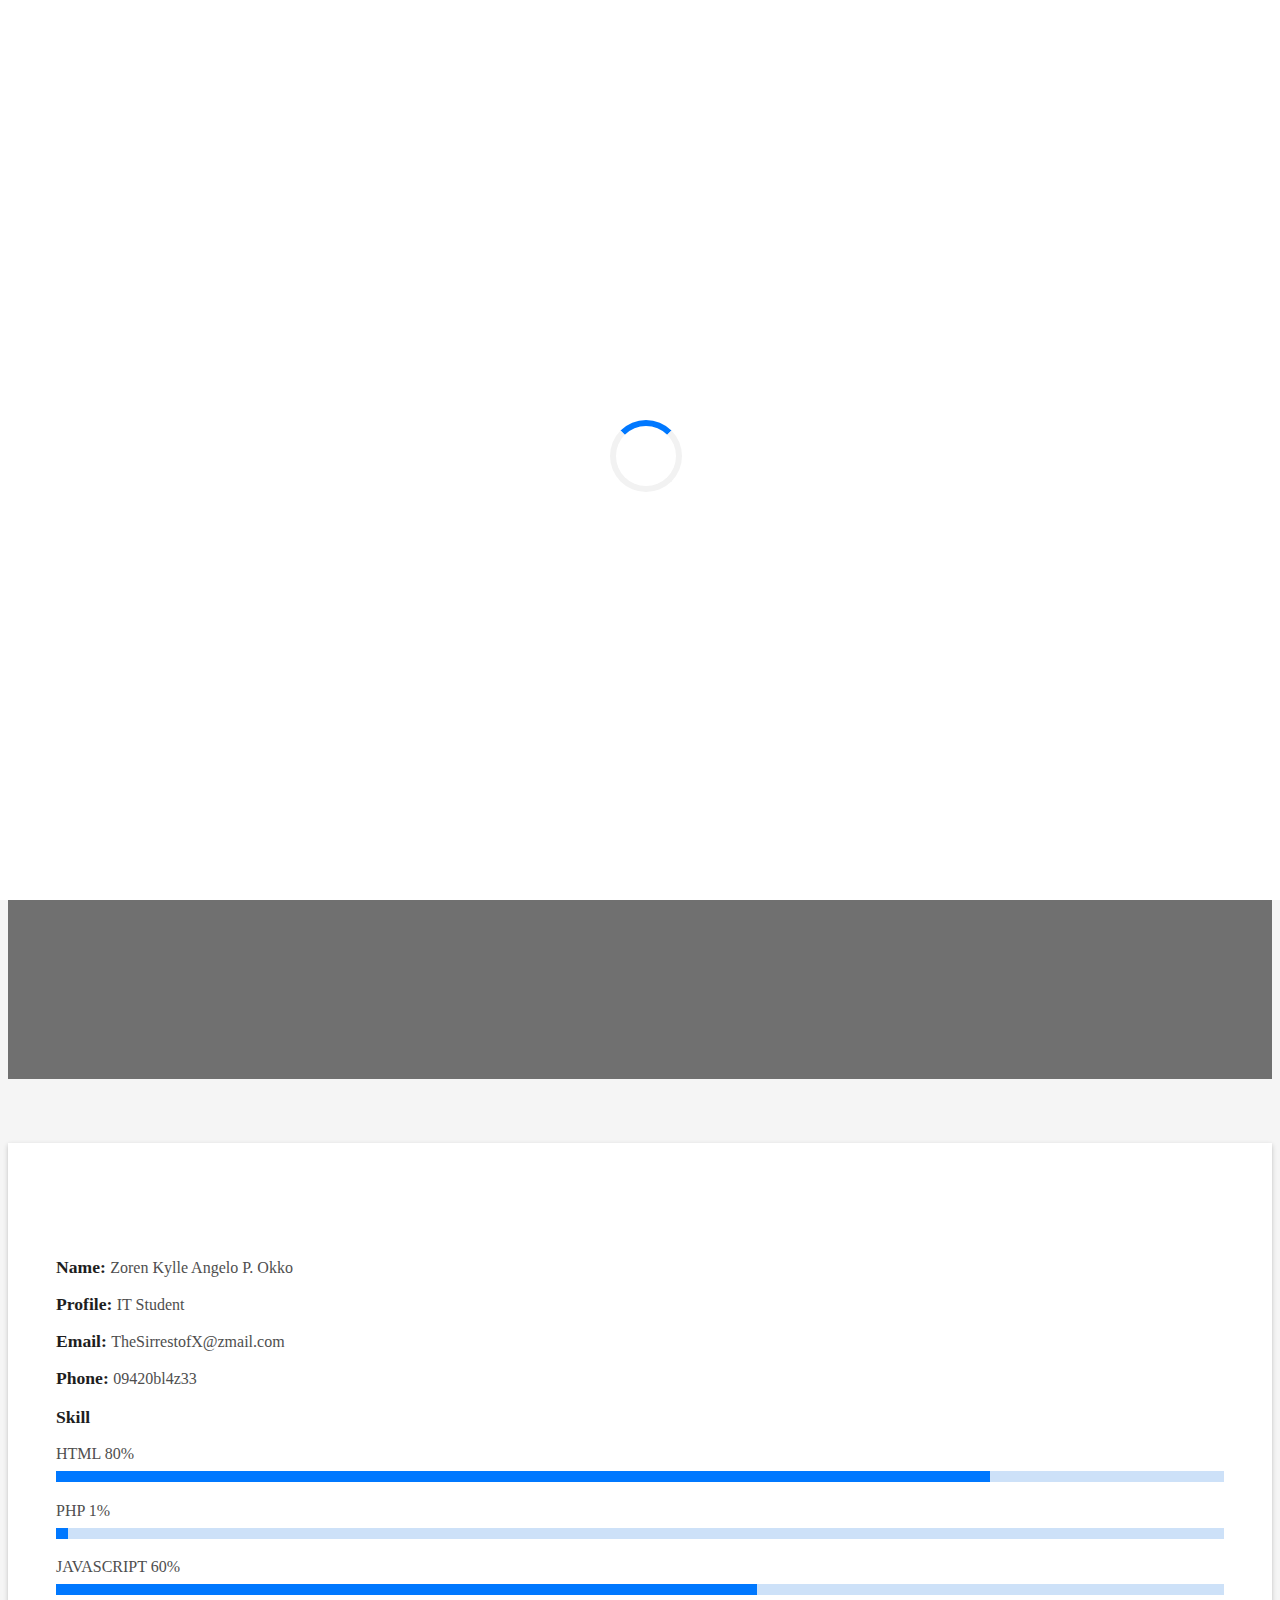
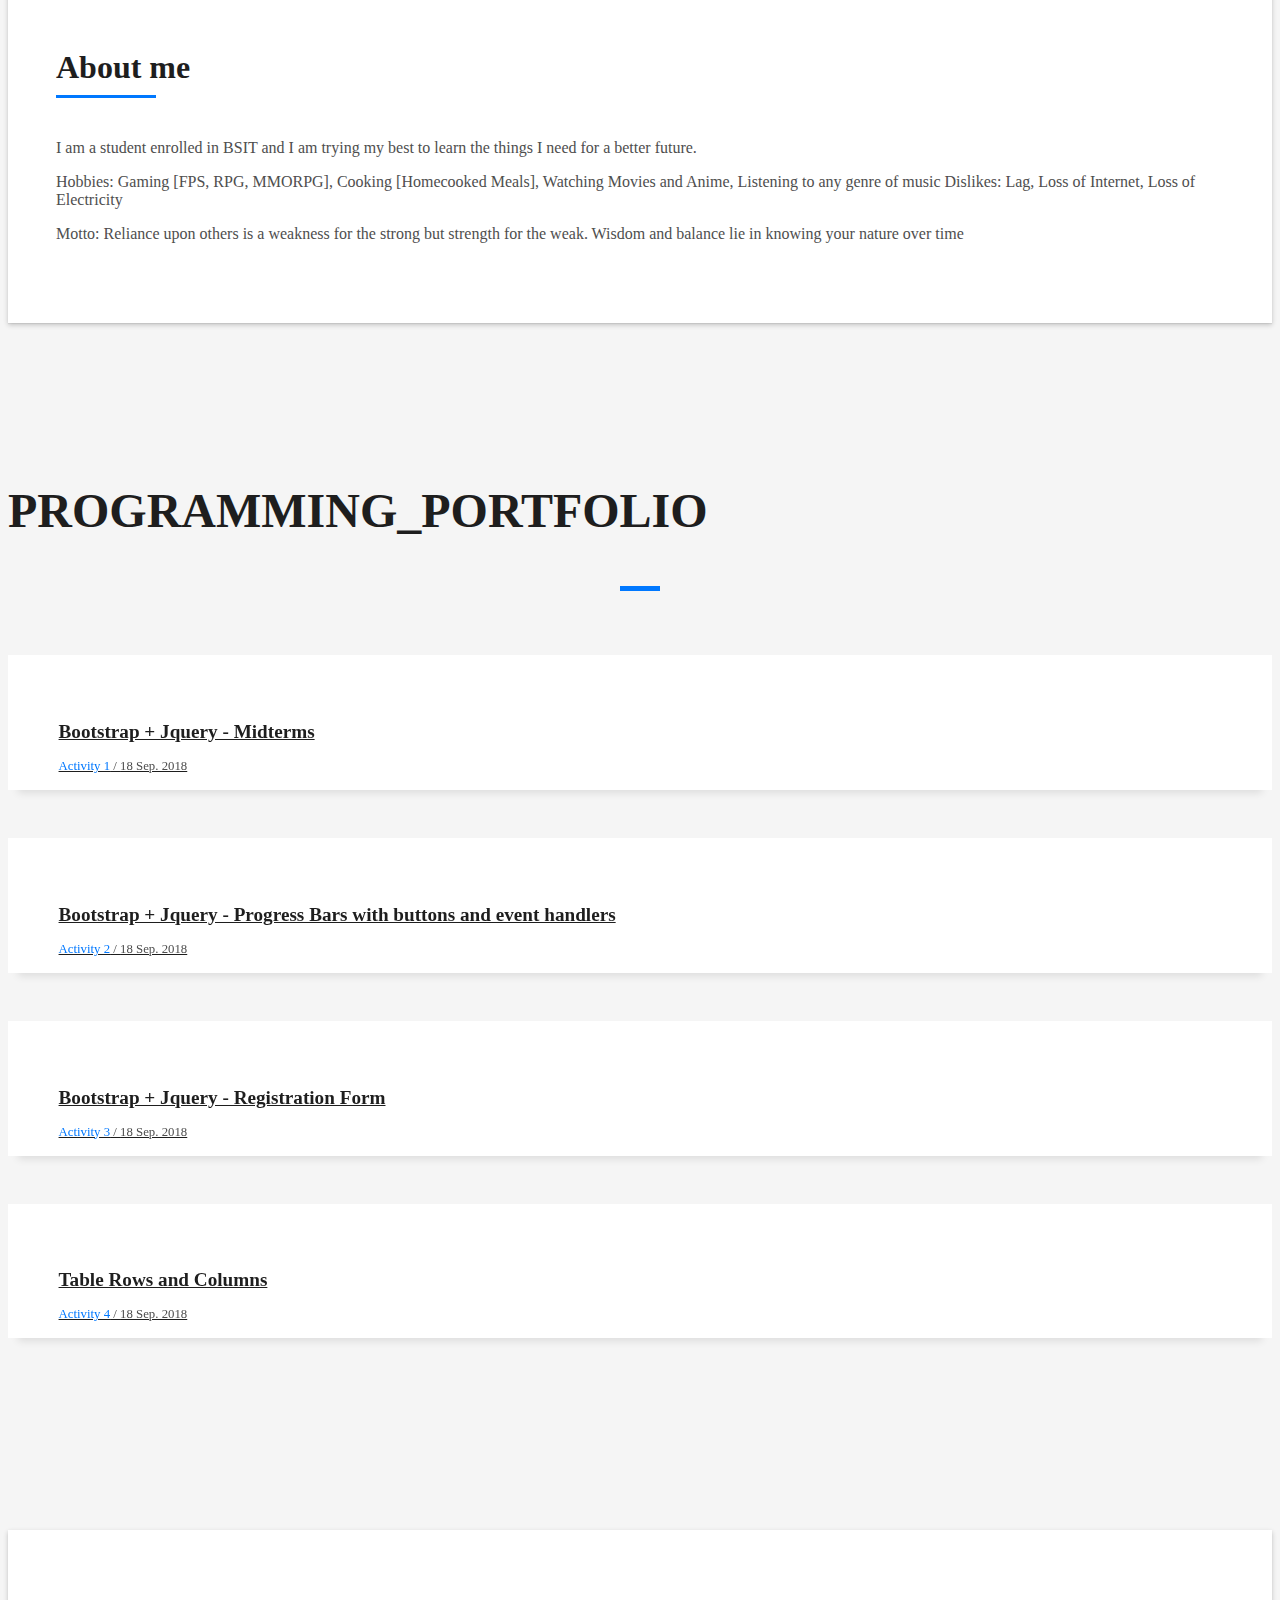
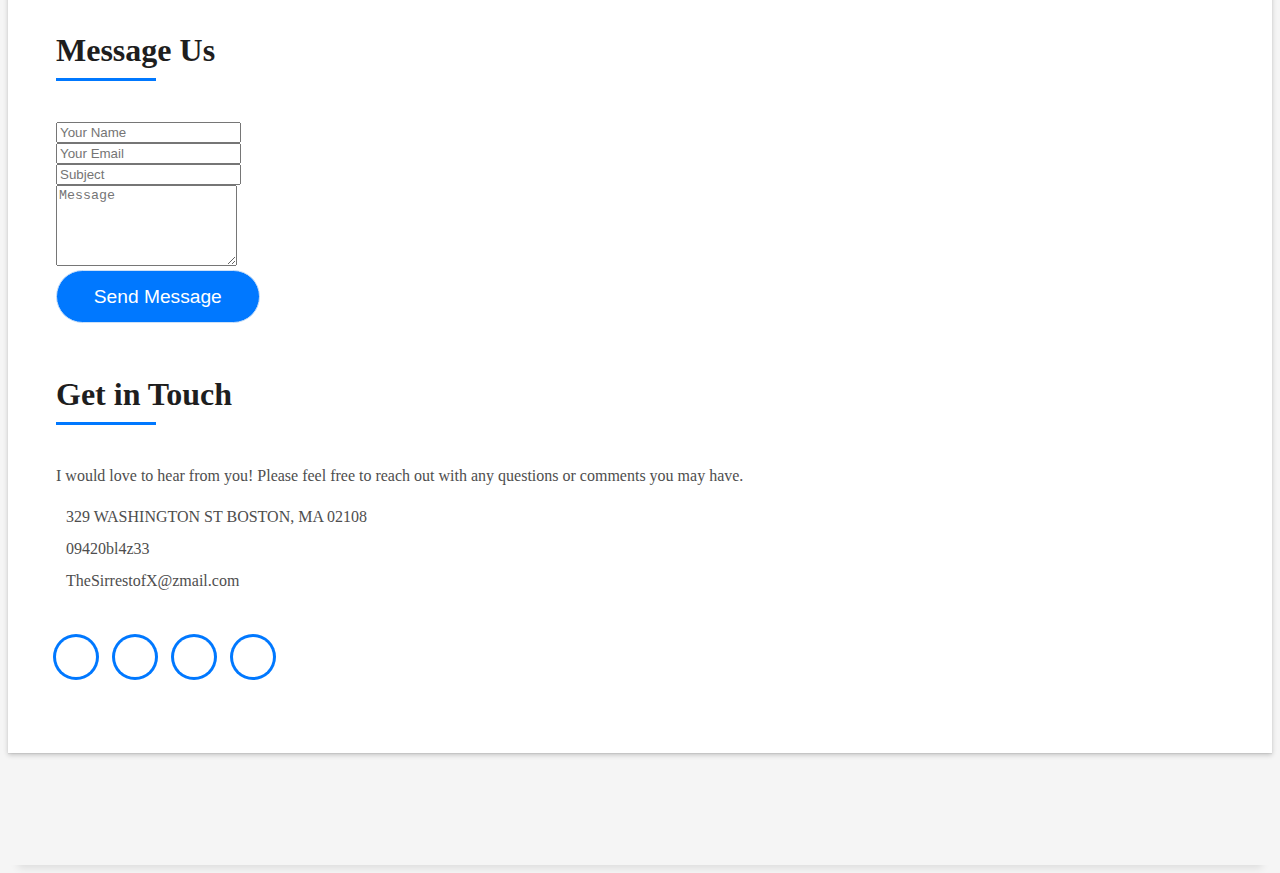
==== index.html @ a2fc1b2d "Add files via upload" ====
<!DOCTYPE html>
<html lang="en">
<head>
  <meta charset="utf-8">
  <title>Portfolio Project</title>
  <meta content="width=device-width, initial-scale=1.0" name="viewport">
  <meta content="" name="keywords">
  <meta content="" name="description">

  <!-- Favicons -->
  <link href="img/favicon.png" rel="icon">
  <link href="img/apple-touch-icon.png" rel="apple-touch-icon">

  <!-- Bootstrap CSS File -->
  <link href="lib/bootstrap/css/bootstrap.min.css" rel="stylesheet">

  <!-- Libraries CSS Files -->
  <link href="lib/font-awesome/css/font-awesome.min.css" rel="stylesheet">
  <link href="lib/animate/animate.min.css" rel="stylesheet">
  <link href="lib/ionicons/css/ionicons.min.css" rel="stylesheet">
  <link href="lib/owlcarousel/assets/owl.carousel.min.css" rel="stylesheet">
  <link href="lib/lightbox/css/lightbox.min.css" rel="stylesheet">
  <link href="css/style.css" rel="stylesheet">
</head>

<body id="page-top">

  <!--/ Nav Star /-->
  <nav class="navbar navbar-b navbar-trans navbar-expand-md fixed-top" id="mainNav">
    <div class="container">
      <a class="navbar-brand js-scroll" href="#page-top">Portfolio Project</a>
      <button class="navbar-toggler collapsed" type="button" data-toggle="collapse" data-target="#navbarDefault"
        aria-controls="navbarDefault" aria-expanded="false" aria-label="Toggle navigation">
        <span></span>
        <span></span>
        <span></span>
      </button>
      <div class="navbar-collapse collapse justify-content-end" id="navbarDefault">
        <ul class="navbar-nav">
          <li class="nav-item">
            <a class="nav-link js-scroll active" href="#home">Home</a>
          </li>
          <li class="nav-item">
            <a class="nav-link js-scroll" href="#about">About</a>
          </li>
          <li class="nav-item">
            <a class="nav-link js-scroll" href="#contact">Contact</a>
          </li>
        </ul>
      </div>
    </div>
  </nav>
  <!--/ Nav End /-->

  <!--/ Intro Skew Star /-->
  <div id="home" class="intro route bg-image" style="background-image: url(img/zoren.png)">
    <div class="overlay-itro"></div>
    <div class="intro-content display-table">
      <div class="table-cell">
        <div class="container">
          <!--<p class="display-6 color-d">Hello, world!</p>-->
          <h1 class="intro-title mb-4">I am Zoren Okko</h1>
          <p class="intro-subtitle"><span class="text-slider-items">Gamer,IT Student,404 NOT FOUND,JK LOL,Weeb</span><strong class="text-slider"></strong></p>
          <!-- <p class="pt-3"><a class="btn btn-primary btn js-scroll px-4" href="#about" role="button">Learn More</a></p> -->
        </div>
      </div>
    </div>
  </div>
  <!--/ Intro Skew End /-->

  <section id="about" class="about-mf sect-pt4 route">
    <div class="container">
      <div class="row">
        <div class="col-sm-12">
          <div class="box-shadow-full">
            <div class="row">
              <div class="col-md-6">
                <div class="row">
                  <div class="col-sm-6 col-md-5">
                    <div class="about-img">
                      <img src="img/intro-bg.jpg" class="img-fluid rounded b-shadow-a" alt="">
                    </div>
                  </div>
                  <div class="col-sm-6 col-md-7">
                    <div class="about-info">
                      <p><span class="title-s">Name: </span> <span>Zoren Kylle Angelo P. Okko</span></p>
                      <p><span class="title-s">Profile: </span> <span>IT Student</span></p>
                      <p><span class="title-s">Email: </span> <span>TheSirrestofX@zmail.com</span></p>
                      <p><span class="title-s">Phone: </span> <span>09420bl4z33</span></p>
                    </div>
                  </div>
                </div>
                <div class="skill-mf">
                  <p class="title-s">Skill</p>
                  <span>HTML</span> <span class="pull-right">80%</span>
                  <div class="progress">
                    <div class="progress-bar" role="progressbar" style="width: 80%;" aria-valuenow="85" aria-valuemin="0"
                      aria-valuemax="100"></div>
                  </div>
                  <span>PHP</span> <span class="pull-right">1%</span>
                  <div class="progress">
                    <div class="progress-bar" role="progressbar" style="width: 1%" aria-valuenow="50" aria-valuemin="0"
                      aria-valuemax="100"></div>
                  </div>
                  <span>JAVASCRIPT</span> <span class="pull-right">60%</span>
                  <div class="progress">
                    <div class="progress-bar" role="progressbar" style="width: 60%" aria-valuenow="90" aria-valuemin="0"
                      aria-valuemax="100"></div>
                  </div>
                </div>
              </div>
              <div class="col-md-6">
                <div class="about-me pt-4 pt-md-0">
                  <div class="title-box-2">
                    <h5 class="title-left">
                      About me
                    </h5>
                  </div>
                  <p class="lead">
                    I am a student enrolled in BSIT and I am trying my best to learn the things I need for a better
                    future.
                  </p>
                  <p class="lead">
                    Hobbies: Gaming [FPS, RPG, MMORPG], Cooking [Homecooked Meals], Watching Movies and Anime, 
                    Listening to any genre of music
                    Dislikes: Lag, Loss of Internet, Loss of Electricity
                  </p>
                  <p class="lead">
                    Motto: Reliance upon others is a weakness for the strong but strength for the weak.
                    Wisdom and balance lie in knowing your nature over time
                  </p>
                </div>
              </div>
            </div>
          </div>
        </div>
      </div>
    </div>
  </section>

  <!--/ Section Portfolio Star /-->
  <section id="work" class="portfolio-mf sect-pt4 route">
    <div class="container">
      <div class="row">
        <div class="col-sm-12">
          <div class="title-box text-center">
            <h3 class="title-a">
              Programming_Portfolio
            </h3>
            <div class="line-mf"></div>
          </div>
        </div>
      </div>
      <div class="row">
        <div class="col-md-4">
          <div class="work-box">
            <a href="img/work-1.jpg" data-lightbox="gallery-mf">
              <div class="work-img">
                <img src="img/work-1.jpg" alt="" class="img-fluid">
              </div>
              <div class="work-content">
                <div class="row">
                  <div class="col-sm-8">
                    <h2 class="w-title">Bootstrap + Jquery - Midterms</h2>
                    <div class="w-more">
                      <span class="w-ctegory">Activity 1</span> / <span class="w-date">18 Sep. 2018</span>
                    </div>
                  </div>
                  <div class="col-sm-4">
                    <div class="w-like">
                      <span class="ion-ios-plus-outline"></span>
                    </div>
                  </div>
                </div>
              </div>
            </a>
          </div>
        </div>
        <div class="col-md-4">
          <div class="work-box">
            <a href="img/work-2.jpg" data-lightbox="gallery-mf">
              <div class="work-img">
                <img src="img/work-2.jpg" alt="" class="img-fluid">
              </div>
              <div class="work-content">
                <div class="row">
                  <div class="col-sm-8">
                    <h2 class="w-title">Bootstrap + Jquery - Progress Bars with buttons and event handlers</h2>
                    <div class="w-more">
                      <span class="w-ctegory">Activity 2</span> / <span class="w-date">18 Sep. 2018</span>
                    </div>
                  </div>
                  <div class="col-sm-4">
                    <div class="w-like">
                      <span class="ion-ios-plus-outline"></span>
                    </div>
                  </div>
                </div>
              </div>
            </a>
          </div>
        </div>
        <div class="col-md-4">
          <div class="work-box">
            <a href="img/work-3.jpg" data-lightbox="gallery-mf">
              <div class="work-img">
                <img src="img/work-3.jpg" alt="" class="img-fluid">
              </div>
              <div class="work-content">
                <div class="row">
                  <div class="col-sm-8">
                    <h2 class="w-title">Bootstrap + Jquery - Registration Form</h2>
                    <div class="w-more">
                      <span class="w-ctegory">Activity 3</span> / <span class="w-date">18 Sep. 2018</span>
                    </div>
                  </div>
                  <div class="col-sm-4">
                    <div class="w-like">
                      <span class="ion-ios-plus-outline"></span>
                    </div>
                  </div>
                </div>
              </div>
            </a>
          </div>
        </div>
        <div class="col-md-4">
          <div class="work-box">
            <a href="img/work-4.jpg" data-lightbox="gallery-mf">
              <div class="work-img">
                <img src="img/work-4.jpg" alt="" class="img-fluid">
              </div>
              <div class="work-content">
                <div class="row">
                  <div class="col-sm-8">
                    <h2 class="w-title">Table Rows and Columns</h2>
                    <div class="w-more">
                      <span class="w-ctegory">Activity 4</span> / <span class="w-date">18 Sep. 2018</span>
                    </div>
                  </div>
                  <div class="col-sm-4">
                    <div class="w-like">
                      <span class="ion-ios-plus-outline"></span>
                    </div>
                  </div>
                </div>
              </div>
            </a>
          </div>
        </div>
  </section>
  <!--/ Section Portfolio End /-->

  <!--/ Section Contact-Footer Star /-->
  <section class="paralax-mf footer-paralax bg-image sect-mt4 route" style="background-image: url(img/wassuh.png)">
    <div class="overlay-mf"></div>
    <div class="container">
      <div class="row">
        <div class="col-sm-12">
          <div class="contact-mf">
            <div id="contact" class="box-shadow-full">
              <div class="row">
                <div class="col-md-6">
                  <div class="title-box-2">
                    <h5 class="title-left">
                       Message Us
                    </h5>
                  </div>
                  <div>
                      <form action="" method="post" role="form" class="contactForm">
                      <div id="sendmessage">Your message has been sent. Thank you!</div>
                      <div id="errormessage"></div>
                      <div class="row">
                        <div class="col-md-12 mb-3">
                          <div class="form-group">
                            <input type="text" name="name" class="form-control" id="name" placeholder="Your Name" data-rule="minlen:4" data-msg="Please enter at least 4 chars" />
                            <div class="validation"></div>
                          </div>
                        </div>
                        <div class="col-md-12 mb-3">
                          <div class="form-group">
                            <input type="email" class="form-control" name="email" id="email" placeholder="Your Email" data-rule="email" data-msg="Please enter a valid email" />
                            <div class="validation"></div>
                          </div>
                        </div>
                        <div class="col-md-12 mb-3">
                            <div class="form-group">
                              <input type="text" class="form-control" name="subject" id="subject" placeholder="Subject" data-rule="minlen:4" data-msg="Please enter at least 8 chars of subject" />
                              <div class="validation"></div>
                            </div>
                        </div>
                        <div class="col-md-12 mb-3">
                          <div class="form-group">
                            <textarea class="form-control" name="message" rows="5" data-rule="required" data-msg="Please write something for us" placeholder="Message"></textarea>
                            <div class="validation"></div>
                          </div>
                        </div>
                        <div class="col-md-12">
                          <button type="submit" class="button button-a button-big button-rouded">Send Message</button>
                        </div>
                      </div>
                    </form>
                  </div>
                </div>
                <div class="col-md-6">
                  <div class="title-box-2 pt-4 pt-md-0">
                    <h5 class="title-left">
                      Get in Touch
                    </h5>
                  </div>
                  <div class="more-info">
                    <p class="lead">
                      I would love to hear from you! Please feel free to reach out with any questions or comments you may have.
                    </p>
                    <ul class="list-ico">
                      <li><span class="ion-ios-location"></span> 329 WASHINGTON ST BOSTON, MA 02108</li>
                      <li><span class="ion-ios-telephone"></span> 09420bl4z33</li>
                      <li><span class="ion-email"></span> TheSirrestofX@zmail.com</li>
                    </ul>
                  </div>
                  <div class="socials">
                    <ul>
                      <li><a href=""><span class="ico-circle"><i class="ion-social-facebook"></i></span></a></li>
                      <li><a href=""><span class="ico-circle"><i class="ion-social-instagram"></i></span></a></li>
                      <li><a href=""><span class="ico-circle"><i class="ion-social-twitter"></i></span></a></li>
                      <li><a href=""><span class="ico-circle"><i class="ion-social-pinterest"></i></span></a></li>
                    </ul>
                  </div>
                </div>
              </div>
            </div>
          </div>
        </div>
      </div>
    </div>
    <footer>
      </div>
          </div>
          </div>
        </div>
      </div>
    </footer>
  </section>
  <!--/ Section Contact-footer End /-->

  <a href="#" class="back-to-top"><i class="fa fa-chevron-up"></i></a>
  <div id="preloader"></div>

  <!-- JavaScript Libraries -->
  <script src="lib/jquery/jquery.min.js"></script>
  <script src="lib/jquery/jquery-migrate.min.js"></script>
  <script src="lib/bootstrap/js/bootstrap.min.js"></script>
  <script src="lib/easing/easing.min.js"></script>
  <script src="lib/counterup/jquery.waypoints.min.js"></script>
  <script src="lib/counterup/jquery.counterup.js"></script>
  <script src="lib/owlcarousel/owl.carousel.min.js"></script>
  <script src="lib/typed/typed.min.js"></script>
  <!-- Contact Form JavaScript File -->
  <script src="contactform/contactform.js"></script>

  <!-- Template Main Javascript File -->
  <script src="js/main.js"></script>

</body>
</html>
---- css/style.css ----
/*
  Theme Name: DevFolio
  Theme URL: https://bootstrapmade.com/devfolio-bootstrap-portfolio-html-template/
  Author: BootstrapMade.com
  License: https://bootstrapmade.com/license/
*/

/*======================================
//--//-->   STYLES GENERALES
======================================*/

body {
  background-color: #f5f5f5;
  color: #4e4e4e;
}

h1,
h2,
h3,
h4,
h5,
h6 {
  color: #1e1e1e;
}

a {
  color: #1e1e1e;
  transition: all 0.5s ease-in-out;
}

a:hover {
  color: #0078ff;
  text-decoration: none;
  transition: all 0.5s ease-in-out;
}

.p-r {
  position: relative;
}

.color-a {
  color: #0078ff;
}

.color-d {
  color: #f5f5f5;
}

.color-text-a {
  color: #4e4e4e;
}

.box-shadow,
.paralax-mf,
.service-box,
.work-box,
.card-blog {
  box-shadow: 0 13px 8px -10px rgba(0, 0, 0, 0.1);
}

.box-shadow-a,
.button:hover {
  box-shadow: 0 0 0 4px #cde1f8;
}

.display-5 {
  font-size: 2.5rem;
  font-weight: 300;
  line-height: 1.1;
}

.display-6 {
  font-size: 2rem;
  font-weight: 300;
  line-height: 1.1;
}

.avatar {
  width: 32px;
  height: 32px;
  margin-right: 4px;
  overflow: hidden;
}

.bg-image {
  background-repeat: no-repeat;
  background-attachment: fixed;
  background-size: cover;
  background-position: center center;
}

.paralax-mf {
  position: relative;
  padding: 8rem 0;
}

.display-table {
  width: 100%;
  height: 100%;
  display: table;
}

.table-cell {
  display: table-cell;
  vertical-align: middle;
}

/*--/ Sections /--*/

.sect-4 {
  padding: 4rem 0;
}

.sect-pt4 {
  padding-top: 4rem;
}

.sect-mt4 {
  margin-top: 4rem;
}

/*--/ Title s /--*/

.title-s {
  font-weight: 600;
  color: #1e1e1e;
  font-size: 1.1rem;
}

/*--/ Title A /--*/

.title-box {
  margin-bottom: 4rem;
}

.title-a {
  font-size: 3rem;
  font-weight: bold;
  text-transform: uppercase;
}

.subtitle-a {
  color: #4e4e4e;
}

.line-mf {
  width: 40px;
  height: 5px;
  background-color: #0078ff;
  margin: 0 auto;
}

/*--/ Title Left /--*/

.title-box-2 {
  margin-bottom: 3rem;
}

.title-left {
  font-size: 2rem;
  position: relative;
}

.title-left:before {
  content: '';
  position: absolute;
  height: 3px;
  background-color: #0078ff;
  width: 100px;
  bottom: -12px;
}

/*------/ Box /------*/

.box-pl2 {
  padding-left: 2rem;
}

.box-shadow-full {
  padding: 3rem 1.25rem;
  position: relative;
  background-color: #fff;
  margin-bottom: 3rem;
  z-index: 2;
  box-shadow: 0 1px 1px 0 rgba(0, 0, 0, 0.06), 0 2px 5px 0 rgba(0, 0, 0, 0.2);
}

/*------/ Socials /------*/

.socials {
  padding: 1.5rem 0;
}

.socials ul li {
  display: inline-block;
}

.socials .ico-circle {
  height: 40px;
  width: 40px;
  font-size: 1.7rem;
  border-radius: 50%;
  line-height: 1.4;
  margin: 0 15px 0 0;
  box-shadow: 0 0 0 3px #0078ff;
  transition: all 500ms ease;
}

.socials .ico-circle:hover {
  background-color: #0078ff;
  color: #fff;
  box-shadow: 0 0 0 3px #cde1f8;
  transition: all 500ms ease;
}

/*------/ Ul resect /------*/

.ul-resect,
.socials ul,
.list-ico,
.blog-wrapper .post-meta ul,
.box-comments .list-comments,
.widget-sidebar .list-sidebar,
.widget-tags ul {
  list-style: none;
  padding-left: 0;
  margin-bottom: 0;
}

.list-ico {
  line-height: 2;
}

.list-ico span {
  color: #0078ff;
  margin-right: 10px;
}

/*------/ Ico Circle /------*/

.ico-circle {
  height: 100px;
  width: 100px;
  font-size: 2rem;
  border-radius: 50%;
  line-height: 1.55;
  margin: 0 auto;
  text-align: center;
  box-shadow: 0 0 0 10px #0078ff;
  display: block;
}

/*------/ Owl Carousel /------*/

.owl-theme .owl-dots {
  text-align: center;
  margin-top: 18px;
}

.owl-theme .owl-dots .owl-dot {
  display: inline-block;
}

.owl-theme .owl-dots .owl-dot span {
  width: 18px;
  height: 7px;
  margin: 5px 5px;
  background: #cde1f8;
  border: 0px solid #cde1f8;
  display: block;
  transition: all 0.6s ease-in-out;
  cursor: pointer;
}

.owl-theme .owl-dots .owl-dot:hover span {
  background-color: #cde1f8;
}

.owl-theme .owl-dots .owl-dot.active span {
  background-color: #1B1B1B;
  width: 25px;
}

/*--/ Scrolltop s /--*/

.scrolltop-mf {
  position: relative;
  display: none;
}

.scrolltop-mf span {
  z-index: 999;
  position: fixed;
  width: 42px;
  height: 42px;
  background-color: #0078ff;
  opacity: .7;
  font-size: 1.6rem;
  line-height: 1.5;
  text-align: center;
  color: #fff;
  top: auto;
  left: auto;
  right: 30px;
  bottom: 50px;
  cursor: pointer;
  border-radius: 50%;
}

/* Back to top button */

.back-to-top {
  position: fixed;
  display: none;
  background: #0078ff;
  color: #fff;
  width: 44px;
  height: 44px;
  text-align: center;
  line-height: 1;
  font-size: 16px;
  border-radius: 50%;
  right: 15px;
  bottom: 15px;
  transition: background 0.5s;
  z-index: 11;
}

.back-to-top i {
  padding-top: 12px;
  color: #fff;
}

/* Prelaoder */

#preloader {
  position: fixed;
  top: 0;
  left: 0;
  right: 0;
  bottom: 0;
  z-index: 9999;
  overflow: hidden;
  background: #fff;
}

#preloader:before {
  content: "";
  position: fixed;
  top: calc(50% - 30px);
  left: calc(50% - 30px);
  border: 6px solid #f2f2f2;
  border-top: 6px solid #0078ff;
  border-radius: 50%;
  width: 60px;
  height: 60px;
  -webkit-animation: animate-preloader 1s linear infinite;
  animation: animate-preloader 1s linear infinite;
}

@-webkit-keyframes animate-preloader {
  0% {
    -webkit-transform: rotate(0deg);
    transform: rotate(0deg);
  }

  100% {
    -webkit-transform: rotate(360deg);
    transform: rotate(360deg);
  }
}

@keyframes animate-preloader {
  0% {
    -webkit-transform: rotate(0deg);
    transform: rotate(0deg);
  }

  100% {
    -webkit-transform: rotate(360deg);
    transform: rotate(360deg);
  }
}

/*======================================
//--//-->   NAVBAR
======================================*/

.navbar-b {
  transition: all .5s ease-in-out;
  background-color: transparent;
  padding-top: 1.563rem;
  padding-bottom: 1.563rem;
}

.navbar-b.navbar-reduce {
  box-shadow: 0px 6px 9px 0px rgba(0, 0, 0, 0.06);
}

.navbar-b.navbar-trans .nav-item,
.navbar-b.navbar-reduce .nav-item {
  position: relative;
  padding-right: 10px;
  padding-left: 0;
}

.navbar-b.navbar-trans .nav-link,
.navbar-b.navbar-reduce .nav-link {
  color: #fff;
  text-transform: uppercase;
  font-weight: 600;
}

.navbar-b.navbar-trans .nav-link:before,
.navbar-b.navbar-reduce .nav-link:before {
  content: '';
  position: absolute;
  margin-left: 0px;
  width: 0%;
  bottom: 0;
  left: 0;
  height: 2px;
  transition: all 500ms ease;
}

.navbar-b.navbar-trans .nav-link:hover,
.navbar-b.navbar-reduce .nav-link:hover {
  color: #1B1B1B;
}

.navbar-b.navbar-trans .nav-link:hover:before,
.navbar-b.navbar-reduce .nav-link:hover:before {
  width: 35px;
}

.navbar-b.navbar-trans .show > .nav-link:before,
.navbar-b.navbar-trans .active > .nav-link:before,
.navbar-b.navbar-trans .nav-link.show:before,
.navbar-b.navbar-trans .nav-link.active:before,
.navbar-b.navbar-reduce .show > .nav-link:before,
.navbar-b.navbar-reduce .active > .nav-link:before,
.navbar-b.navbar-reduce .nav-link.show:before,
.navbar-b.navbar-reduce .nav-link.active:before {
  width: 35px;
}

.navbar-b.navbar-trans .nav-link:before {
  background-color: #fff;
}

.navbar-b.navbar-trans .nav-link:hover {
  color: #fff;
}

.navbar-b.navbar-trans .show > .nav-link,
.navbar-b.navbar-trans .active > .nav-link,
.navbar-b.navbar-trans .nav-link.show,
.navbar-b.navbar-trans .nav-link.active {
  color: #fff;
}

.navbar-b.navbar-reduce {
  transition: all .5s ease-in-out;
  background-color: #fff;
  padding-top: 15px;
  padding-bottom: 15px;
}

.navbar-b.navbar-reduce .nav-link {
  color: #0078ff;
}

.navbar-b.navbar-reduce .nav-link:before {
  background-color: #0078ff;
}

.navbar-b.navbar-reduce .nav-link:hover {
  color: #0078ff;
}

.navbar-b.navbar-reduce .show > .nav-link,
.navbar-b.navbar-reduce .active > .nav-link,
.navbar-b.navbar-reduce .nav-link.show,
.navbar-b.navbar-reduce .nav-link.active {
  color: #0078ff;
}

.navbar-b.navbar-reduce .navbar-brand {
  color: #0078ff;
}

.navbar-b.navbar-reduce .navbar-toggler span {
  background-color: #1B1B1B;
}

.navbar-b .navbar-brand {
  color: #fff;
  font-size: 1.6rem;
  font-weight: 600;
}

.navbar-b .navbar-nav .dropdown-item.show .dropdown-menu,
.navbar-b .dropdown.show .dropdown-menu,
.navbar-b .dropdown-btn.show .dropdown-menu {
  -webkit-transform: translate3d(0px, 0px, 0px);
  transform: translate3d(0px, 0px, 0px);
  visibility: visible !important;
}

.navbar-b .dropdown-menu {
  margin: 1.12rem 0 0;
  border-radius: 0;
}

.navbar-b .dropdown-menu .dropdown-item {
  padding: .7rem 1.7rem;
  transition: all 500ms ease;
}

.navbar-b .dropdown-menu .dropdown-item:hover {
  background-color: #0078ff;
  color: #fff;
  transition: all 500ms ease;
}

.navbar-b .dropdown-menu .dropdown-item.active {
  background-color: #0078ff;
}

/*--/ Hamburger Navbar /--*/

.navbar-toggler {
  position: relative;
}

.navbar-toggler:focus,
.navbar-toggler:active {
  outline: 0;
}

.navbar-toggler span {
  display: block;
  background-color: #fff;
  height: 3px;
  width: 25px;
  margin-top: 4px;
  margin-bottom: 4px;
  -webkit-transform: rotate(0deg);
  transform: rotate(0deg);
  left: 0;
  opacity: 1;
}

.navbar-toggler span:nth-child(1),
.navbar-toggler span:nth-child(3) {
  transition: -webkit-transform .35s ease-in-out;
  transition: transform .35s ease-in-out;
  transition: transform .35s ease-in-out, -webkit-transform .35s ease-in-out;
}

.navbar-toggler:not(.collapsed) span:nth-child(1) {
  position: absolute;
  left: 12px;
  top: 10px;
  -webkit-transform: rotate(135deg);
  transform: rotate(135deg);
  opacity: 0.9;
}

.navbar-toggler:not(.collapsed) span:nth-child(2) {
  height: 12px;
  visibility: hidden;
  background-color: transparent;
}

.navbar-toggler:not(.collapsed) span:nth-child(3) {
  position: absolute;
  left: 12px;
  top: 10px;
  -webkit-transform: rotate(-135deg);
  transform: rotate(-135deg);
  opacity: 0.9;
}

/*======================================
//--//-->   INTRO
======================================*/

.intro {
  height: 100vh;
  position: relative;
  color: #fff;
}

.intro .intro-content {
  text-align: center;
  position: absolute;
}

.intro .overlay-itro {
  background-color: rgba(0, 0, 0, 0.6);
  position: absolute;
  top: 0;
  left: 0px;
  padding: 0;
  height: 100%;
  width: 100%;
  opacity: .9;
}

.intro .intro-title {
  color: #fff;
  font-weight: 600;
  font-size: 3rem;
}

.intro .intro-subtitle {
  font-size: 1.5rem;
  font-weight: 300;
}

.intro .text-slider-items {
  display: none;
}

.intro-single {
  height: 350px;
}

.intro-single .intro-content {
  margin-top: 30px;
}

.intro-single .intro-title {
  text-transform: uppercase;
  font-size: 3rem;
}

.intro-single .breadcrumb {
  background-color: transparent;
  color: #0078ff;
}

.intro-single .breadcrumb .breadcrumb-item:before {
  color: #cde1f8;
}

.intro-single .breadcrumb .breadcrumb-item.active {
  color: #cde1f8;
}

.intro-single .breadcrumb a {
  color: #fff;
}

/*======================================
//--//-->   ABOUT
======================================*/

.about-mf .box-shadow-full {
  padding-top: 4rem;
  padding-bottom: 4rem;
}

.about-mf .about-img {
  margin-bottom: 2rem;
}

.about-mf .about-img img {
  margin-left: 10px;
}

.skill-mf span {
  color: #4e4e4e;
}

.skill-mf .progress {
  background-color: #cde1f8;
  margin: .5rem 0 1.2rem 0;
  border-radius: 0;
  height: .7rem;
}

.skill-mf .progress .progress-bar {
  height: .7rem;
  background-color: #0078ff;
}

.service-box .s-description {
  color: #4e4e4e;
}

/*======================================
//--//-->   PORTFOLIO
======================================*/

.work-box {
  margin-bottom: 3rem;
  -webkit-backface-visibility: hidden;
  backface-visibility: hidden;
  background-color: #ffffff;
}

.work-box:hover img {
  -webkit-transform: scale(1.3);
  transform: scale(1.3);
}

.work-img {
  display: block;
  overflow: hidden;
}

.work-img img {
  transition: all 1s;
}

.work-content {
  padding: 2rem 3% 1rem 4%;
}

.work-content .w-more {
  color: #4e4e4e;
  font-size: .8rem;
}

.work-content .w-more .w-ctegory {
  color: #0078ff;
}

.work-content .w-like {
  font-size: 2.5rem;
  color: #0078ff;
  float: right;
}

.work-content .w-like a {
  color: #0078ff;
}

.work-content .w-like .num-like {
  font-size: .7rem;
}

.w-title {
  font-size: 1.2rem;
}

/*------/ Sidebar /------*/

.widget-sidebar .sidebar-title {
  font-size: 1.6rem;
  font-weight: 600;
  border-left: 5px solid #0078ff;
  padding-left: 15px;
  text-transform: uppercase;
  margin-bottom: 1.5rem;
}

.widget-sidebar .list-sidebar li {
  position: relative;
  padding: 6px 0 6px 24px;
}

.widget-sidebar .list-sidebar li:before {
  position: absolute;
  content: "";
  width: 10px;
  height: 1px;
  left: 0;
  background-color: #0078ff;
  top: 20px;
}

.sidebar-search input {
  background-color: #fff;
  border-radius: 0;
  transition: all 0.5s ease-in-out;
}

.sidebar-search .btn-search {
  background-color: #0078ff;
  border-color: #0078ff;
  border-radius: 0;
  padding-left: 20px;
  padding-right: 20px;
}

.widget-tags ul li {
  display: inline-block;
  background-color: #0078ff;
  padding: .2rem .6rem;
  margin-bottom: .5rem;
  border-radius: 15px;
}

.widget-tags ul li a {
  color: #fff;
}

/*======================================
//--//-->   CONTACT
======================================*/

.footer-paralax {
  padding: 4rem 0 0 0;
}

.contact-mf {
  margin-top: 4rem;
}

/*======================================
//--//-->   FOOTER
======================================*/

footer {
  text-align: center;
  color: #fff;
  padding-bottom: 4rem;
}

footer .copyright {
  margin-bottom: .3rem;
}

footer .credits {
  margin-bottom: 0;
}

footer .credits a {
  color: #fff;
}

/*======================================
//--//-->   CONtaCT FORM
======================================*/

#sendmessage {
  color: #0078ff;
  border: 1px solid #0078ff;
  display: none;
  text-align: center;
  padding: 15px;
  font-weight: 600;
  margin-bottom: 15px;
}

#errormessage {
  color: red;
  display: none;
  border: 1px solid red;
  text-align: center;
  padding: 15px;
  font-weight: 600;
  margin-bottom: 15px;
}

#sendmessage.show,
#errormessage.show,
.show {
  display: block;
}

.validation {
  color: red;
  display: none;
  margin: 0 0 20px;
  font-weight: 400;
  font-size: 13px;
}

/*======================================
//--//-->   BUTTON
======================================*/

.button {
  display: inline-block;
  padding: .3rem .6rem;
  text-align: center;
  vertical-align: middle;
  -webkit-user-select: none;
  -moz-user-select: none;
  -ms-user-select: none;
  user-select: none;
  font-size: 1rem;
  border-radius: .3rem;
  border: 1px solid transparent;
  transition: all 500ms ease;
  cursor: pointer;
}

.button:focus {
  outline: 0;
}

.button:hover {
  background-color: #0062d3;
  color: #fff;
  transition: all 500ms ease;
}

.button-a {
  background-color: #0078ff;
  color: #fff;
  border-color: #cde1f8;
}

.button-big {
  padding: .9rem 2.3rem;
  font-size: 1.2rem;
}

.button-rouded {
  border-radius: 5rem;
}

.btn-lg {
  padding: .5rem 1rem;
  font-size: 1.25rem;
  line-height: 1.5;
  border-radius: .3rem;
}

@media (min-width: 577px) {
  .counter-box {
    margin-bottom: 1.8rem;
  }
}

@media (min-width: 767px) {
  .about-mf .box-pl2 {
    margin-top: 3rem;
    padding-left: 0rem;
  }

  .card-blog {
    margin-bottom: 3rem;
  }

  .contact-mf .box-pl2 {
    margin-top: 3rem;
    padding-left: 0rem;
  }
}

@media (min-width: 768px) {
  .box-shadow-full {
    padding: 3rem;
  }

  .navbar-b.navbar-trans .nav-item,
  .navbar-b.navbar-reduce .nav-item {
    padding-left: 10px;
  }

  .navbar-b.navbar-trans .nav-link:before,
  .navbar-b.navbar-reduce .nav-link:before {
    margin-left: 18px;
  }

  .intro .intro-title {
    font-size: 4.5rem;
  }

  .intro .intro-subtitle {
    font-size: 2.5rem;
  }

  .intro-single .intro-title {
    font-size: 3.5rem;
  }

  .testimonial-box .description {
    padding: 0 5rem;
  }

  .post-box,
  .form-comments,
  .box-comments,
  .widget-sidebar {
    padding: 3rem;
  }

  .blog-wrapper .article-title {
    font-size: 1.9rem;
  }

  .box-comments .list-comments .comment-author {
    font-size: 1.5rem;
  }
}

@media (min-width: 992px) {
  .testimonial-box .description {
    padding: 0 8rem;
  }
}

@media (min-width: 1200px) {
  .testimonial-box .description {
    padding: 0 13rem;
  }
}

@media (max-width: 768px) {
  .back-to-top {
    bottom: 15px;
  }
}
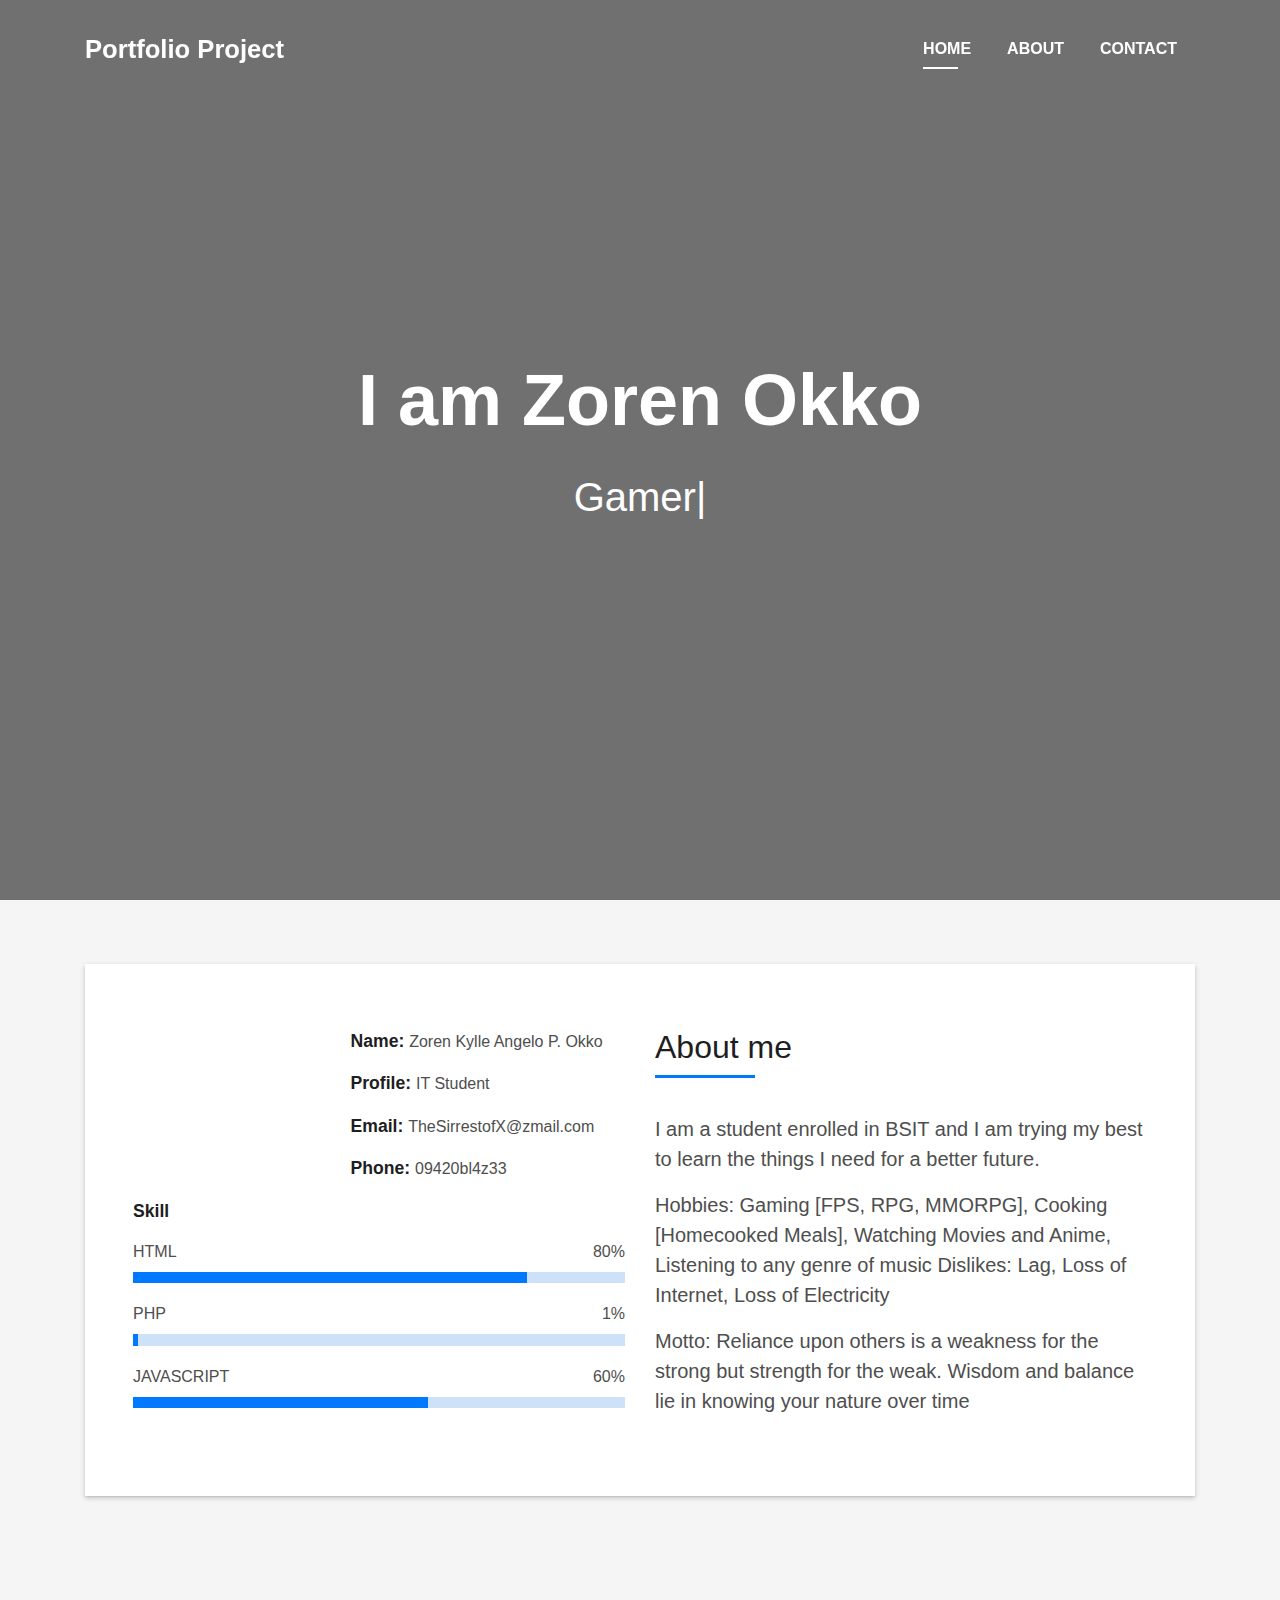
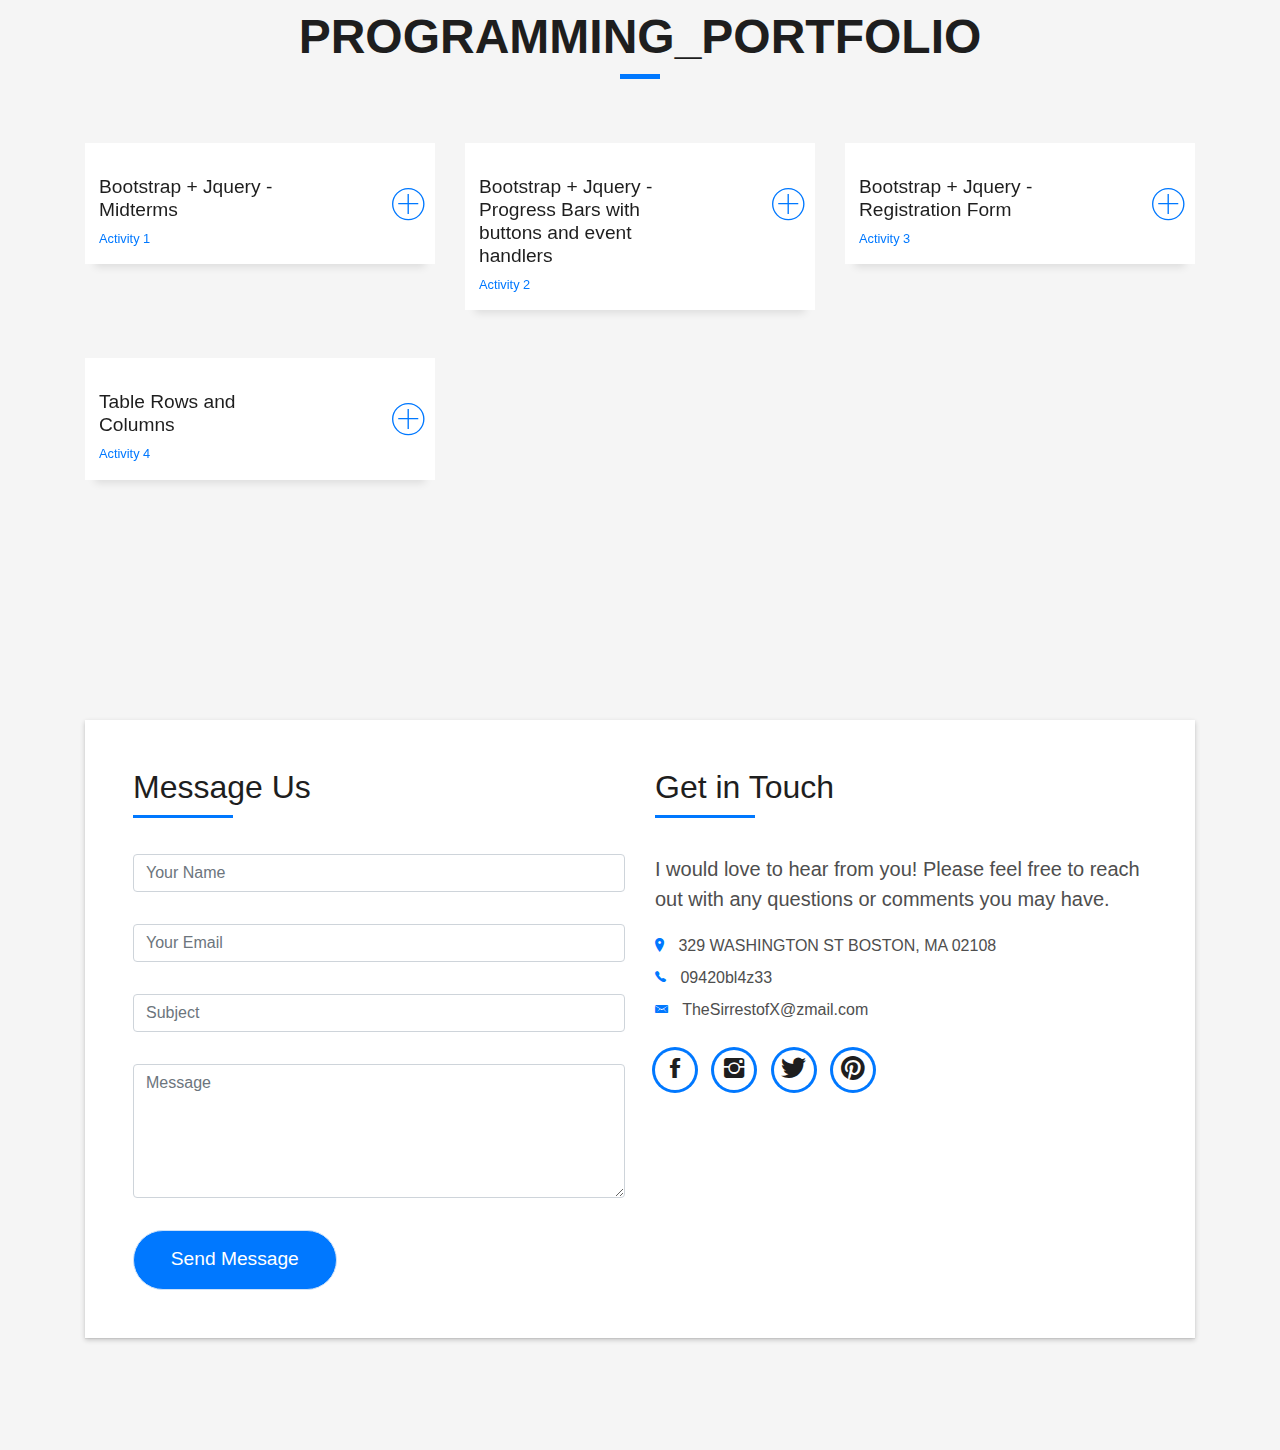
==== commit 884a61a2: "Update index.html" ====
--- a/index.html
+++ b/index.html
@@ -25,7 +25,6 @@
 
 <body id="page-top">
 
-  <!--/ Nav Star /-->
   <nav class="navbar navbar-b navbar-trans navbar-expand-md fixed-top" id="mainNav">
     <div class="container">
       <a class="navbar-brand js-scroll" href="#page-top">Portfolio Project</a>
@@ -50,23 +49,18 @@
       </div>
     </div>
   </nav>
-  <!--/ Nav End /-->
-
-  <!--/ Intro Skew Star /-->
+
   <div id="home" class="intro route bg-image" style="background-image: url(img/zoren.png)">
     <div class="overlay-itro"></div>
     <div class="intro-content display-table">
       <div class="table-cell">
         <div class="container">
-          <!--<p class="display-6 color-d">Hello, world!</p>-->
           <h1 class="intro-title mb-4">I am Zoren Okko</h1>
-          <p class="intro-subtitle"><span class="text-slider-items">Gamer,IT Student,404 NOT FOUND,JK LOL,Weeb</span><strong class="text-slider"></strong></p>
-          <!-- <p class="pt-3"><a class="btn btn-primary btn js-scroll px-4" href="#about" role="button">Learn More</a></p> -->
+          <p class="intro-subtitle"><span class="text-slider-items">Gamer,IT Student,404 NOT FOUND,JK LOL,Weeb,Check the readme.txt</span><strong class="text-slider"></strong></p>
         </div>
       </div>
     </div>
   </div>
-  <!--/ Intro Skew End /-->
 
   <section id="about" class="about-mf sect-pt4 route">
     <div class="container">
@@ -138,7 +132,6 @@
     </div>
   </section>
 
-  <!--/ Section Portfolio Star /-->
   <section id="work" class="portfolio-mf sect-pt4 route">
     <div class="container">
       <div class="row">
@@ -154,16 +147,13 @@
       <div class="row">
         <div class="col-md-4">
           <div class="work-box">
-            <a href="img/work-1.jpg" data-lightbox="gallery-mf">
-              <div class="work-img">
-                <img src="img/work-1.jpg" alt="" class="img-fluid">
-              </div>
+            <a href="Activity1/website.html" data-lightbox="gallery-mf">
               <div class="work-content">
                 <div class="row">
                   <div class="col-sm-8">
                     <h2 class="w-title">Bootstrap + Jquery - Midterms</h2>
                     <div class="w-more">
-                      <span class="w-ctegory">Activity 1</span> / <span class="w-date">18 Sep. 2018</span>
+                      <span class="w-ctegory">Activity 1</span>
                     </div>
                   </div>
                   <div class="col-sm-4">
@@ -178,16 +168,13 @@
         </div>
         <div class="col-md-4">
           <div class="work-box">
-            <a href="img/work-2.jpg" data-lightbox="gallery-mf">
-              <div class="work-img">
-                <img src="img/work-2.jpg" alt="" class="img-fluid">
-              </div>
+            <a href="Activity2/index.html" data-lightbox="gallery-mf">
               <div class="work-content">
                 <div class="row">
                   <div class="col-sm-8">
                     <h2 class="w-title">Bootstrap + Jquery - Progress Bars with buttons and event handlers</h2>
                     <div class="w-more">
-                      <span class="w-ctegory">Activity 2</span> / <span class="w-date">18 Sep. 2018</span>
+                      <span class="w-ctegory">Activity 2</span>
                     </div>
                   </div>
                   <div class="col-sm-4">
@@ -202,16 +189,13 @@
         </div>
         <div class="col-md-4">
           <div class="work-box">
-            <a href="img/work-3.jpg" data-lightbox="gallery-mf">
-              <div class="work-img">
-                <img src="img/work-3.jpg" alt="" class="img-fluid">
-              </div>
+            <a href="Activity3/Activity3.html" data-lightbox="gallery-mf">
               <div class="work-content">
                 <div class="row">
                   <div class="col-sm-8">
                     <h2 class="w-title">Bootstrap + Jquery - Registration Form</h2>
                     <div class="w-more">
-                      <span class="w-ctegory">Activity 3</span> / <span class="w-date">18 Sep. 2018</span>
+                      <span class="w-ctegory">Activity 3</span>
                     </div>
                   </div>
                   <div class="col-sm-4">
@@ -226,16 +210,13 @@
         </div>
         <div class="col-md-4">
           <div class="work-box">
-            <a href="img/work-4.jpg" data-lightbox="gallery-mf">
-              <div class="work-img">
-                <img src="img/work-4.jpg" alt="" class="img-fluid">
-              </div>
+            <a href="Activity4/Activity4.html" data-lightbox="gallery-mf">
               <div class="work-content">
                 <div class="row">
                   <div class="col-sm-8">
                     <h2 class="w-title">Table Rows and Columns</h2>
                     <div class="w-more">
-                      <span class="w-ctegory">Activity 4</span> / <span class="w-date">18 Sep. 2018</span>
+                      <span class="w-ctegory">Activity 4</span>
                     </div>
                   </div>
                   <div class="col-sm-4">
@@ -251,7 +232,6 @@
   </section>
   <!--/ Section Portfolio End /-->
 
-  <!--/ Section Contact-Footer Star /-->
   <section class="paralax-mf footer-paralax bg-image sect-mt4 route" style="background-image: url(img/wassuh.png)">
     <div class="overlay-mf"></div>
     <div class="container">
@@ -341,7 +321,6 @@
       </div>
     </footer>
   </section>
-  <!--/ Section Contact-footer End /-->
 
   <a href="#" class="back-to-top"><i class="fa fa-chevron-up"></i></a>
   <div id="preloader"></div>
